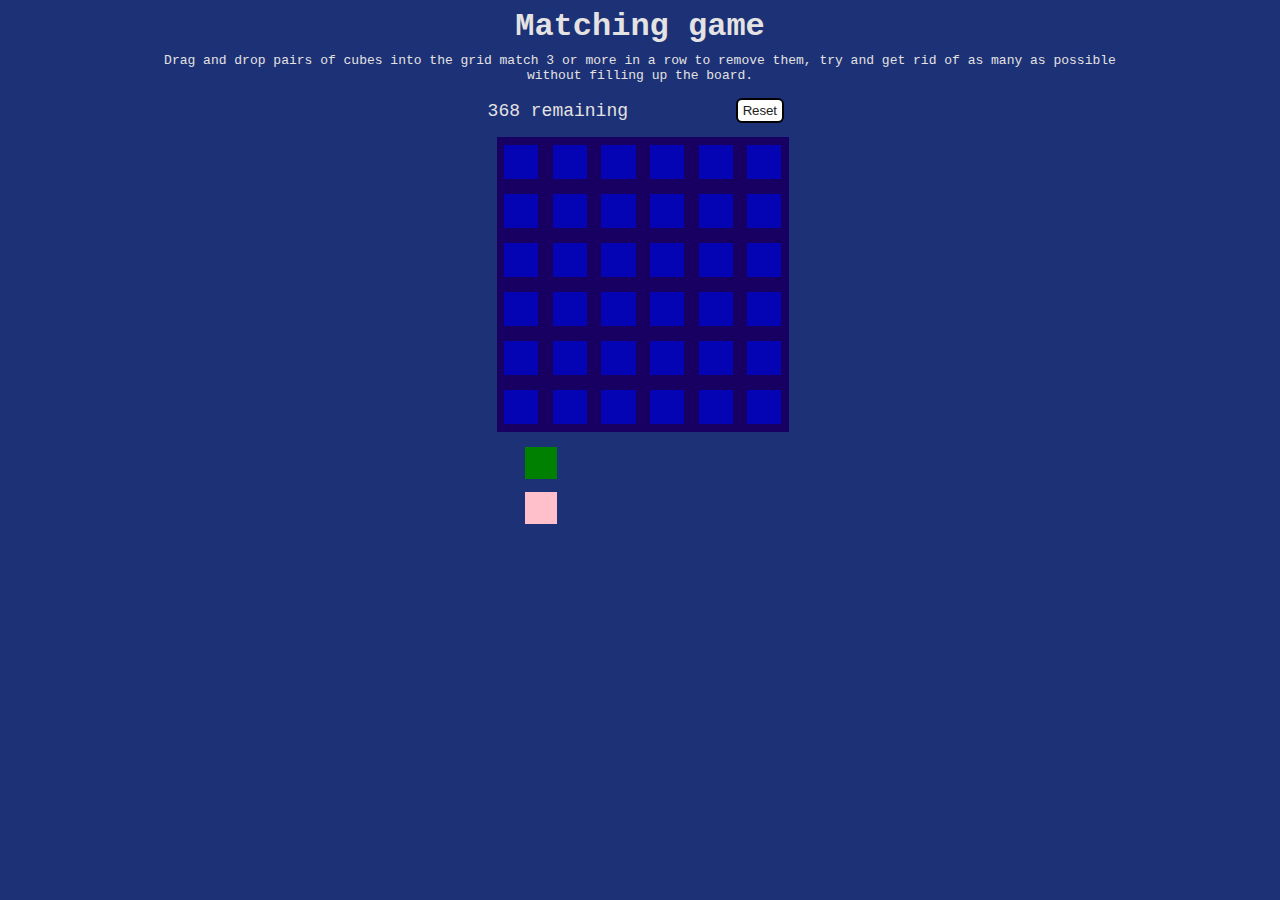
==== squares.html @ b566a55c "renamed main file" ====
<!DOCTYPE html>
<head>
    <script type="text/javascript" src="./368.js" ></script>
    <meta name="viewport" content="width=device-width, initial-scale=1">
    <link rel="stylesheet" type="text/css" href="./368.css?v=1">
</head>

<body>

    <h1>
        Matching game
    </h1>
    <div class="intro">
        Drag and drop pairs of cubes into the grid match 3 or more in a row to remove them, 
        try and get rid of as many as possible without filling up the board.
    </div>

    <div id="background" class="container">
        
        <div class="counterContainer">
            <div id="remainingChickens" class="inlineLeft remainingChickens"></div>
            <div class="inlineRight absolute">
                <button onclick="resetBoard()">Reset</button>
            </div>
        </div>

        <div id="grid" class="grid"></div>
        <div id="chickenGen"></div>
    </div>
</body>
---- 368.css ----
/** General styles **/
body {
    font-family: 'Courier New', monospace;
    background-color: #1c3176;
    color: rgb(228, 226, 226);
    user-select: none; 
}

h1 {
    text-align: center;
    margin-bottom: 8px;
    margin-top: 8px;
}


button {
    background: #fff;
    backface-visibility: hidden;
    border-radius: .375rem;
    border-style: solid;
    border-width: .125rem;
    color: #212121;
    cursor: pointer;
    letter-spacing: -.01em;
    line-height: 1.3;
    padding: 2px 5px;
    margin: 5px;
    position: relative;
    text-align: left;
    text-decoration: none;
    vertical-align: middle;
}

button:not(:disabled):active {
    transform: scale(0.95)
}

/** Top of the page **/

.intro {
    padding-bottom: 10px;
    padding-left: 10%;
    padding-right: 10%;
    text-align: center;
    font-size: small;
}

.container {
    width: 24vw;
    min-width: 200px;
    position: relative;
    left: 37vw;
    height: 100%;
}

.left {
    display: inline-block;
}

.right {
    display: inline-block;
    text-align: right;
    right: 0;
    position: relative;
}

.inlineLeft {
    display: inline-block;
}

.inlineRight {
    display: inline-block;
    text-align: right;
    right: 0;
    position: relative;
}

.counterContainer {
    width: 100%;
    vertical-align: middle;
    min-height: 25px;
}

.remainingChickens {
    font-size: large;
    padding: 1px;
    left: 5px;
    position: relative;
    vertical-align: middle;
    padding-top: 8px;
}

.absolute {
    position: absolute;
}

/** Grid styless **/

.grid {
    height: 23vw;
    width: 95%;
    margin: 5%;
    background-color: rgb(23, 0, 97);
}

.gridRow {
    height: calc(100% / 6); 
}

.draggable div {
    margin: 1vw;
}

.gridElement {
    display: inline-block;
    width: calc(100% / 6);
    height: 100%;
}

.gridElementInner {
    background-color: rgb(4, 4, 180);
    margin: 15%;
    width: 70%;
    height: 70%;
}

/** Chicken styles **/

.chickenHolder {
    background-color: transparent;
}

.chicken {
    height: 2.5vw;
    margin: 5px;
    width: 2.5vw;
    max-height: 80%;
    max-width: 80%;
    top: 10%;
    left: 10%;
    position: relative;
}

.yellow {
    background-color: yellow;
}

.pink {
    background-color: pink;
}

.green {
    background-color: green;
}

.red {
    background-color: red;
}

@media only screen and (max-width: 750px) {
    .grid {
        height: 80vw;
        width: 100%;
        margin-left: 0;
        margin-right: 0;
    }

    .container {
        width: 80vw;
        left: 5vw;
        height: 80vw;
      }
}

@media only screen and (max-width: 500px) {

    .chicken {
        width: 8vw;
        height: 8vw;
    }

    .draggable div {
        margin: 2vw;
    }

    .counterContainer {
        padding-left: 10%;
        height: 10vh;
    }

    .inlineLeft {
        display: block;
        padding-left: 10%;
    }

    .inlineRight {
        display: block;
        text-align: center;
        right: 50%;
        transform: translate(60%, 0%);
    }

}

@media only screen and (max-width: 250px) {
    
    .inlineLeft {
        padding-left: 0%;
    }

    .container {
        left: 0;
    }
}
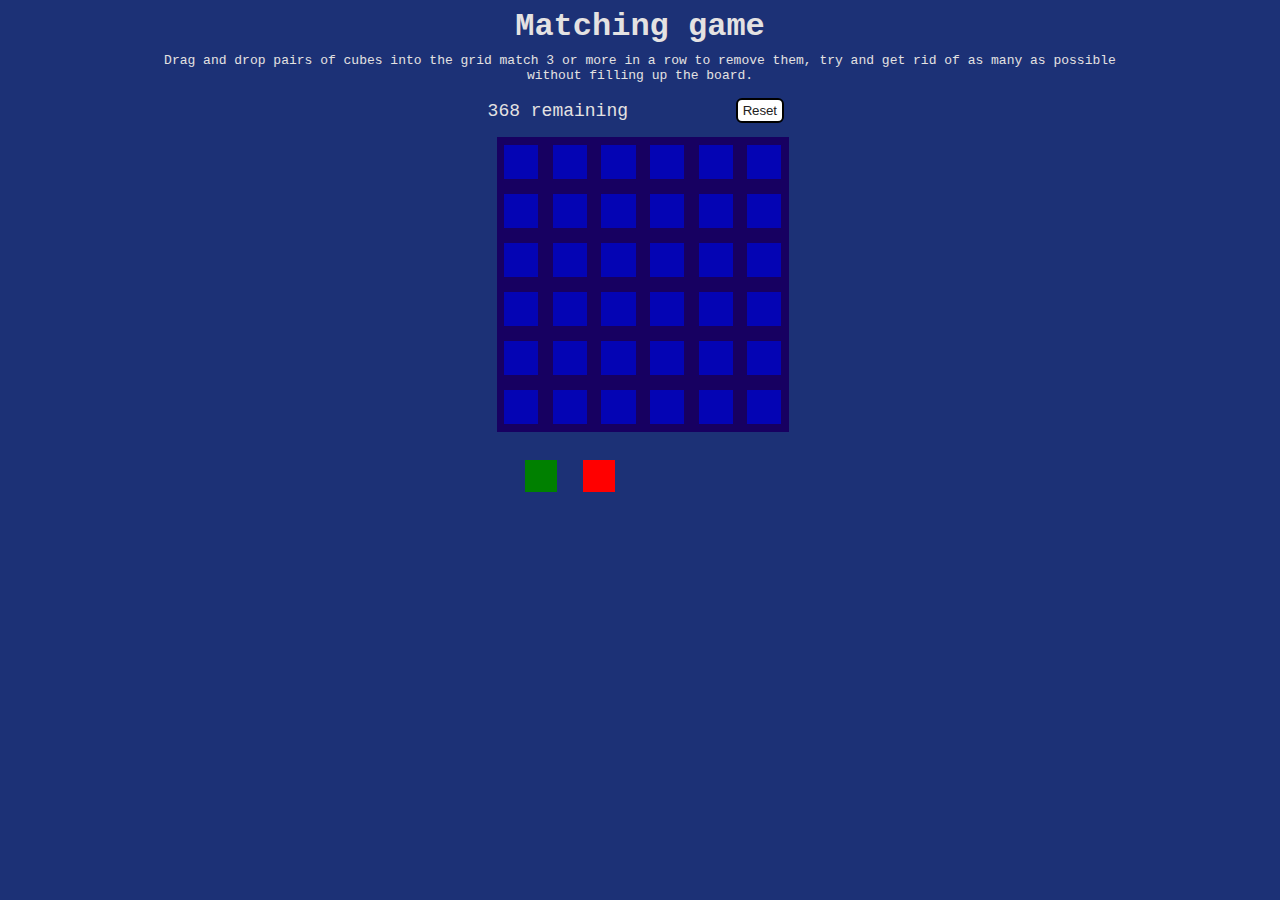
==== commit 7296832d: "Added prevent defaults to prevent scolling" ====
--- a/squares.html
+++ b/squares.html
@@ -1,7 +1,7 @@
 <!DOCTYPE html>
 <head>
     <script type="text/javascript" src="./368.js" ></script>
-    <meta name="viewport" content="width=device-width, initial-scale=1">
+    <meta name="viewport" content="width=device-width, initial-scale=1, user-scalable=no">
     <link rel="stylesheet" type="text/css" href="./368.css?v=1">
 </head>
 
--- a/368.css
+++ b/368.css
@@ -109,6 +109,11 @@
     height: calc(100% / 6); 
 }
 
+.draggable {
+    touch-action: none;
+    user-select: none;
+}
+
 .draggable div {
     margin: 1vw;
 }
@@ -159,6 +164,12 @@
     background-color: red;
 }
 
+.gridElementInner .chicken {
+    width: 80%;
+    height: 80%;
+    left: 5%;
+}
+
 @media only screen and (max-width: 750px) {
     .grid {
         height: 80vw;
